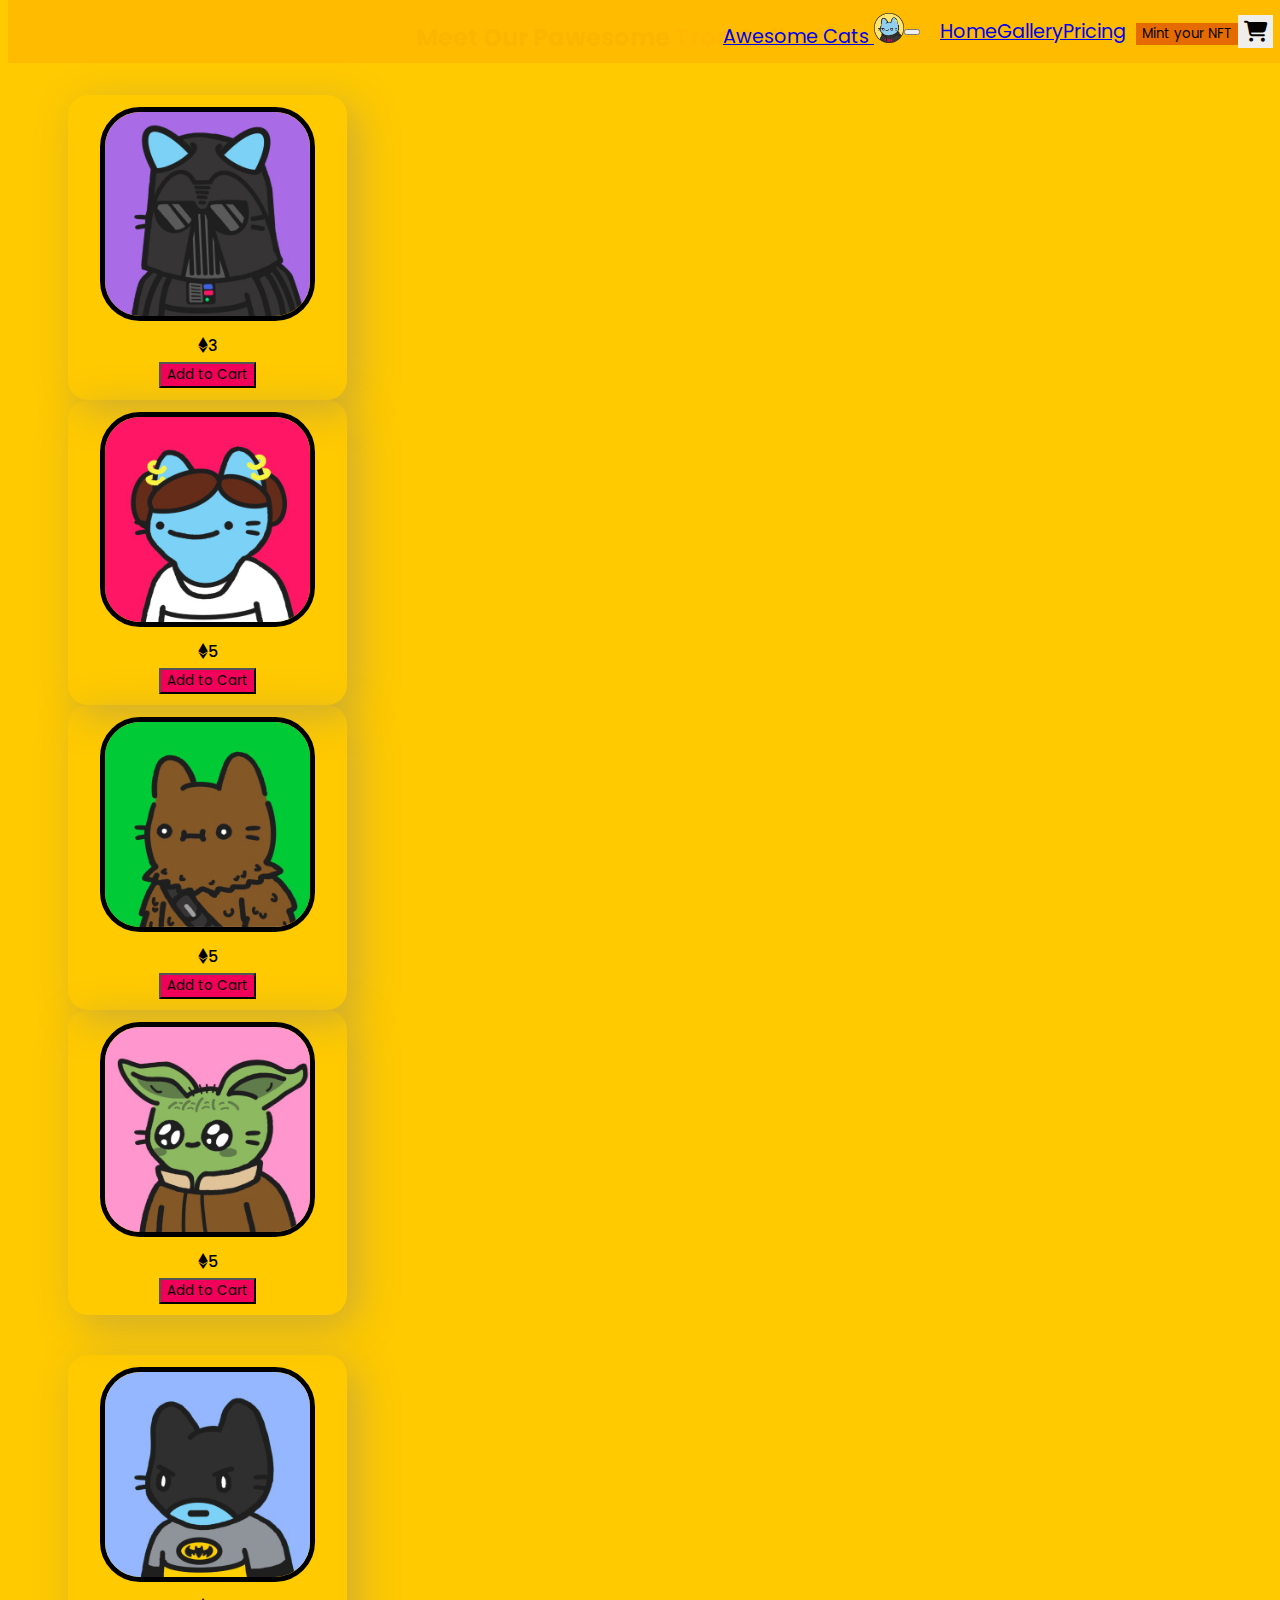
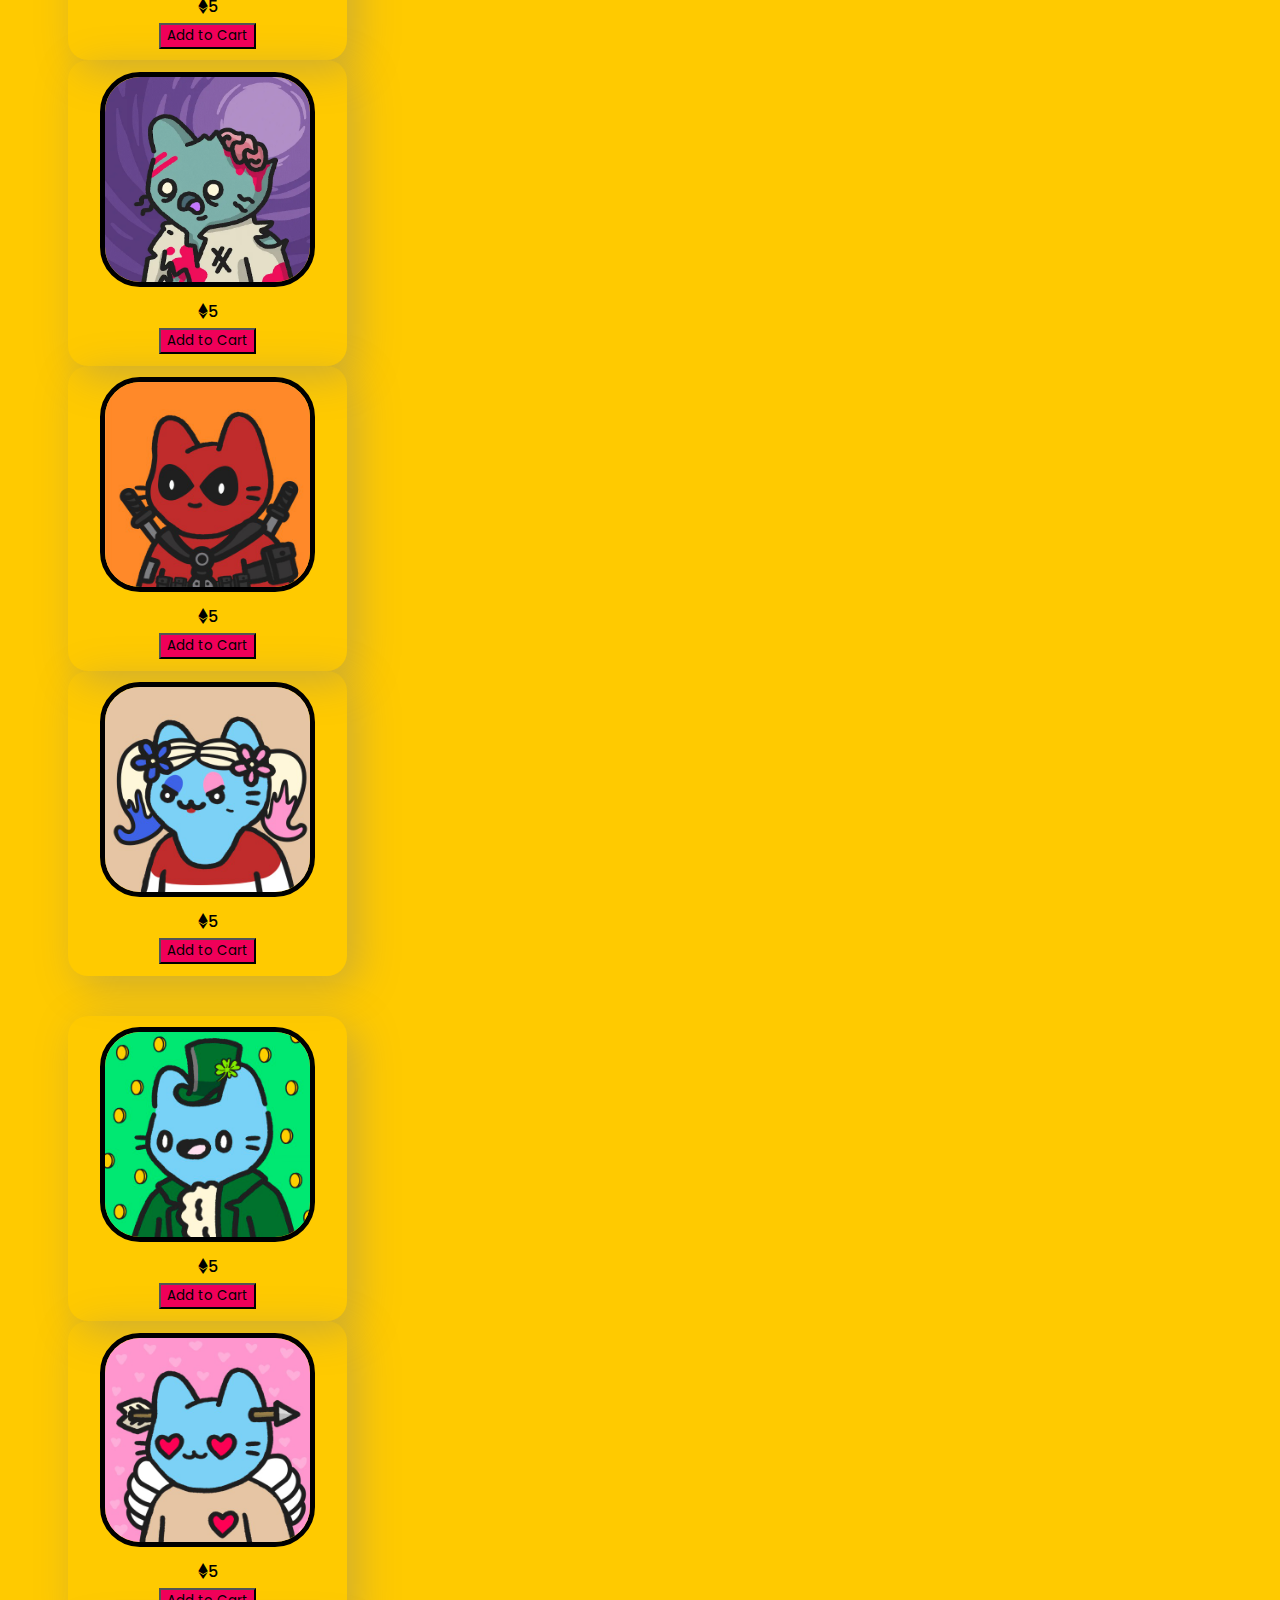
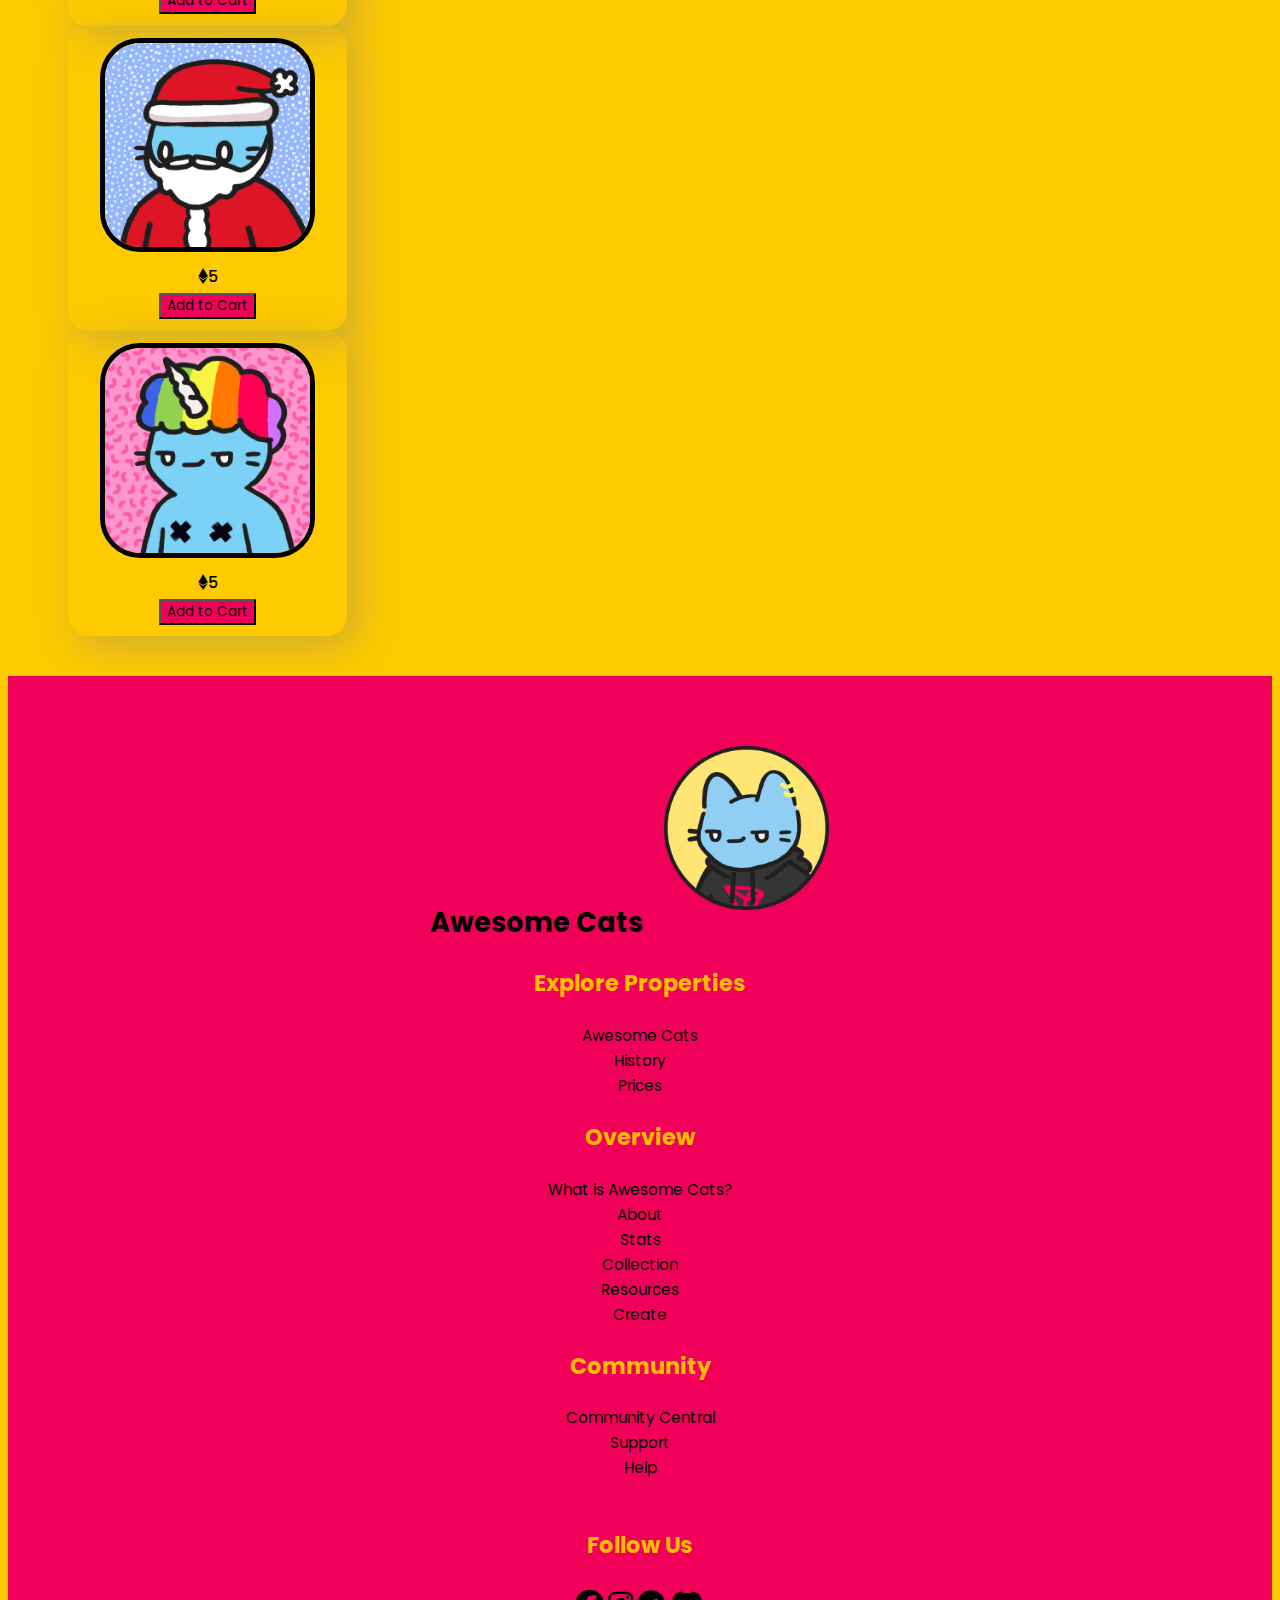
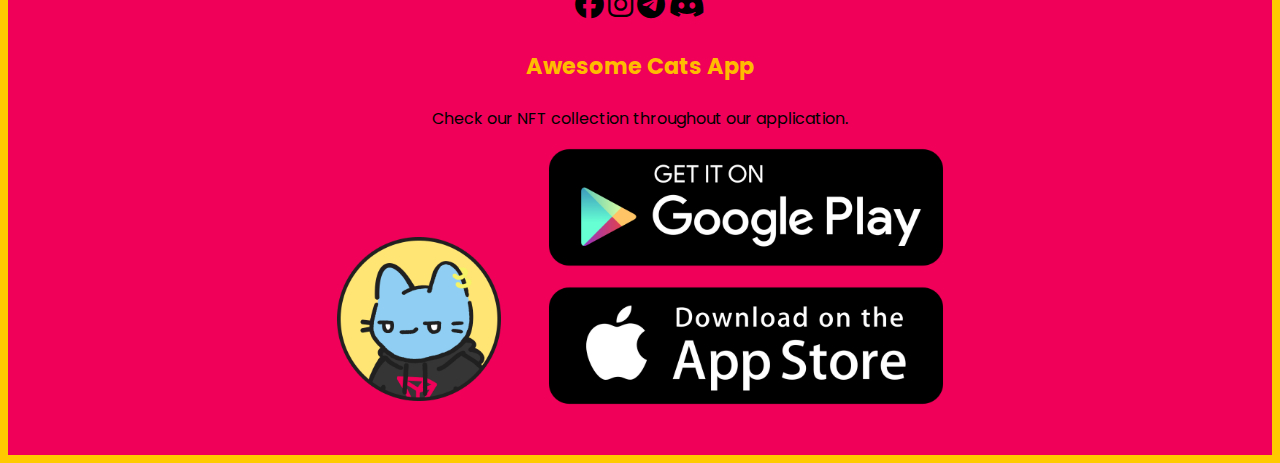
==== gallery.html @ 08ad6c8e "Second Draft" ====
<!DOCTYPE html>
<html lang="en">
<head>
    <meta charset="UTF-8">
    <meta http-equiv="X-UA-Compatible" content="IE=edge">
    <meta name="viewport" content="width=device-width, initial-scale=1.0">
    <title>Awesome Cats</title>
    <link rel="icon" href="/res/cats-whymint.png" type="image/x-icon">
    <link rel="stylesheet" href="/styles/styles.css">
    <link href="https://cdn.jsdelivr.net/npm/bootstrap@5.2.0-beta1/dist/css/bootstrap.min.css" rel="stylesheet" integrity="sha384-0evHe/X+R7YkIZDRvuzKMRqM+OrBnVFBL6DOitfPri4tjfHxaWutUpFmBp4vmVor" crossorigin="anonymous">
    <link rel="stylesheet" href="https://cdnjs.cloudflare.com/ajax/libs/font-awesome/6.1.1/css/all.min.css">
</head>

<body>

    <nav class="navbar navbar-expand-lg">
        <div class="container-fluid">
          <a class="navbar-brand" href="#">Awesome Cats <img src="/res/cats-whymint.png" alt="" width="30px"></a>
          <button class="navbar-toggler" type="button" data-bs-toggle="collapse" data-bs-target="#navbarNavAltMarkup" aria-controls="navbarNavAltMarkup" aria-expanded="false" aria-label="Toggle navigation">
            <span class="navbar-toggler-icon"></span>
          </button>
          <div class="collapse navbar-collapse" id="navbarNavAltMarkup">
            <div class="navbar-nav">
              <a class="nav-link active" aria-current="page" href="index.html">Home</a>
              <a class="nav-link active" href="#">Gallery</a>
              <a class="nav-link active" href="#">Pricing</a>
              <a class="nav-link active" href="#">
                <button class="btn btn-light">Mint your NFT</button>
              </a>
              <button class="btn cartIcon" onclick="display()">
                <i class="fa-solid fa-cart-shopping"></i>
              </button>
              <div class="cart">
                <ol>
                  <!-- <li>
                    <img src="res/9938.jpg" alt="" class="shopImg">
                    <p>50jjjjjjjjjjjjjjj</p>
                  </li>
                  <li>
                    <img src="res/9938.jpg" alt="" class="shopImg">
                    <p>50jjjjjjjjjjjjjjj</p>
                    <button><i class='fa-solid fa-minus'></i></button>
                    <button><i class='fa-solid fa-plus'></i></button>
                  </li> -->
                </ol>
              </div>
            </div>
          </div>
        </div>
    </nav>

    <sec class="container items" id="collection">
      <div class="row">
        <div class="col">
          <h2>Meet Our Pawesome <span>Tron</span> Collection</h2>
        </div>
      </div>
      <div class="row itemsCollection justify-content-center">
        <div class="col-3">
          <img src="/res/9972.jpg" alt="" class="itemDesc">
          <!-- <p class="cart1">Bat NFT</p> -->
          <p><i class="fa-brands fa-ethereum"></i><span class="itemDesc">3</span></p>
          <button class="btn btn-danger addToCart">Add to Cart</button>
        </div>
        <div class="col-3">
          <img src="/res/9970.jpg" alt="" class="itemDesc">
          <p><i class="fa-brands fa-ethereum"></i><span class="itemDesc">5</span></p>
          <button class="btn btn-danger addToCart">Add to Cart</button>
        </div>
        <div class="col-3">
          <img src="/res/9968.jpg" alt="" class="itemDesc">
          <p><i class="fa-brands fa-ethereum"></i><span class="itemDesc">5</span></p>
          <button class="btn btn-danger addToCart">Add to Cart</button>
        </div>
        <div class="col-3">
          <img src="/res/9969.jpg" alt="" class="itemDesc">
          <p><i class="fa-brands fa-ethereum"></i><span class="itemDesc">5</span></p>
          <button class="btn btn-danger addToCart">Add to Cart</button>
        </div>
      </div>
      <div class="row itemsCollection justify-content-center">
        <div class="col-3">
          <img src="/res/9967.jpg" alt="" class="itemDesc">
          <p><i class="fa-brands fa-ethereum"></i><span class="itemDesc">5</span></p>
          <button class="btn btn-danger addToCart">Add to Cart</button>
        </div>
        <div class="col-3">
          <img src="/res/Cool-Cat-1490.jpg" alt="" class="itemDesc">
          <p><i class="fa-brands fa-ethereum"></i><span class="itemDesc">5</span></p>
          <button class="btn btn-danger addToCart">Add to Cart</button>
        </div>
        <div class="col-3">
          <img src="/res/9965.jpg" alt="" class="itemDesc">
          <p><i class="fa-brands fa-ethereum"></i><span class="itemDesc">5</span></p>
          <button class="btn btn-danger addToCart">Add to Cart</button>
        </div>
        <div class="col-3">
          <img src="/res/9964.jpg" alt="" class="itemDesc">
          <p><i class="fa-brands fa-ethereum"></i><span class="itemDesc">5</span></p>
          <button class="btn btn-danger addToCart">Add to Cart</button>
        </div>
      </div>
      <div class="row itemsCollection justify-content-center">
        <div class="col-3">
          <img src="/res/9933.jpg" alt="" class="itemDesc">
          <p><i class="fa-brands fa-ethereum"></i><span class="itemDesc">5</span></p>
          <button class="btn btn-danger addToCart">Add to Cart</button>
        </div>
        <div class="col-3">
          <img src="/res/9940.jpg" alt="" class="itemDesc">
          <p><i class="fa-brands fa-ethereum"></i><span class="itemDesc">5</span></p>
          <button class="btn btn-danger addToCart">Add to Cart</button>
        </div>
        <div class="col-3">
          <img src="/res/9938.jpg" alt="" class="itemDesc">
          <p><i class="fa-brands fa-ethereum"></i><span class="itemDesc">5</span></p>
          <button class="btn btn-danger addToCart">Add to Cart</button>
        </div>
        <div class="col-3">
          <img src="/res/9936.jpg" alt="" class="itemDesc">
          <p><i class="fa-brands fa-ethereum"></i><span class="itemDesc">5</span></p>
          <button class="btn btn-danger addToCart">Add to Cart</button>
        </div>
      </div>
    </sec>

    <footer class="container-fluid foot navbar-expand-lg">
      <div class="row">
        <div class="col-3">
          <h2>Awesome Cats<img src="/res/cats-whymint.png" alt="" class="img-fluid"></h2>
          <h3>Explore Properties</h3>
          <ul>
            <li><a class="footA">Awesome Cats</a></li>
            <li><a class="footA">History</a></li>
            <li><a class="footA">Prices</a></li>
          </ul>
        </div>
        <div class="col-3">
          <h3>Overview</h3>
          <ul>
            <li><a class="footA">What is Awesome Cats?</a></li>
            <li><a class="footA">About</a></li>
            <li><a class="footA">Stats</a></li>
            <li><a class="footA">Collection</a></li>
            <li><a class="footA">Resources</a></li>
            <li><a class="footA">Create</a></li>
          </ul>
        </div>
        <div class="col-3">
          <h3>Community</h3>
          <ul>
            <li><a class="footA">Community Central</a></li>
            <li><a class="footA">Support</a></li>
            <li><a class="footA">Help</a></li>
          </ul>
          <br>
          <h3>Follow Us</h3>
          <a class="social"><i class="fa-brands fa-facebook"></i></a>
          <a class="social"><i class="fa-brands fa-instagram"></i></a>
          <a class="social"><i class="fa-brands fa-telegram"></i></a>
          <a class="social"><i class="fa-brands fa-discord"></i></a>
        </div>
        <div class="col-3 app">
          <h3>Awesome Cats App</h3>
          <p>Check our NFT collection throughout our application.</p>
          <img src="/res/cats-whymint.png" alt="">
          <img src="res/download.png" alt="" class="download">
        </div>
      </div>
    </footer>
    
    <script src="https://cdn.jsdelivr.net/npm/bootstrap@5.2.0-beta1/dist/js/bootstrap.bundle.min.js" integrity="sha384-pprn3073KE6tl6bjs2QrFaJGz5/SUsLqktiwsUTF55Jfv3qYSDhgCecCxMW52nD2" crossorigin="anonymous"></script>
    <script src="scripts/script.js"></script>
</body>
</html>
---- styles/styles.css ----
@import url('https://fonts.googleapis.com/css2?family=Poppins:ital,wght@0,100;0,200;0,300;0,400;0,500;0,600;0,700;0,800;0,900;1,100;1,200;1,300;1,400;1,500;1,600;1,700;1,800;1,900&family=Roboto:ital,wght@0,100;0,300;0,400;0,500;0,700;0,900;1,100;1,300;1,400;1,500;1,700;1,900&display=swap');

* {
    font-family: 'Poppins', sans-serif;
    cursor:url(http://www.rw-designer.com/cursor-extern.php?id=23997), auto;
}
::-webkit-scrollbar-track {
	-webkit-box-shadow: inset 0 0 6px rgba(0,0,0,0.9);
	/* border-radius: 10px; */
	background-color: white;
}
::-webkit-scrollbar {
	width: 12px;
	background-color: #F5F5F5;
}
::-webkit-scrollbar-thumb {
	/* border-radius: 10px; */
	background-color: #d63900a1;
}
body {
    background-color: #ffca00 !important;
}
.preloader {
    position: fixed;
    top: 0;
    left: 0;
    width: 100%;
    height: 100%;
    z-index: 100;
    background: #ffca00 url(/res/loadTrans.gif) no-repeat center center;
    background-size: 10%;
}
nav.navbar {
    background-color: #ffbb00;
    opacity: 0.98;
    position: fixed;
    z-index: 10;
    width: 100%;
    top: 0;
}
nav div {
    display: flex;
    justify-content: flex-end;
    align-items: center;
    margin: 5px 5px 5px 10px;
    font-size: 1.2rem;
}
nav a:hover, i.fa-cart-shopping , nav img:hover {
    cursor: pointer;
}
nav .btn-light {
    background-color: #d63900a1;
    border: 0;
    margin-left: 10px;
    transition: transform 0.4s;
}
nav .btn-light:hover {
    background-color: #d63900a1;
    filter: drop-shadow(0 0 20px #12121218);
    transform: scale(1.1);
}
nav button.cartIcon {
    border: 0;
    font-size: 1.3rem;
    margin: 0 0 0 0px;
}
nav button.cartIcon i {
    display: inline-block;  
    -webkit-transition: 0.6s ease-out;
    -moz-transition:  0.6s ease-out;
    transition:  0.6s ease-out;  
}
nav button.cartIcon i:hover {
    -webkit-transform: rotateZ(360deg);
    -moz-transform: rotateZ(360deg);
    transform: rotateZ(360eg);
    color: #d63900a1;
}
@keyframes fadeIn {
    0% {
        transform: translateX(100%);
    }
    100% {
        transform: none;
    }
}
@keyframes fadeOut {
    0% {
        transform: none;
    }
    100% {
        transform: translateX(100%);
    }
}
nav .cart {
    background-color: #F00059;
    border-radius: 10px;
    position: absolute;
    display: none;
    margin-top: 25%;
    height: 40vh;
    max-height: 40vh;
    overflow: auto;
    width: 25%;
    text-align: center;
    z-index: 1;
}
.cart::-webkit-scrollbar {
    width: 7px;
}
.cart::-webkit-scrollbar-thumb {
	/* border-radius: 10px; */
	background-color: rgba(0, 0, 0, 0.586);
}
nav h4 {
    margin-top: 10px;
    color: rgba(255, 255, 255, 0.837);
}
nav ol {
    text-align: left;
}
.cart li {
    display: flex;
    justify-content: flex-start;
    align-items: center;
    padding: 20px 0 0 0;
}
.shopImg {
    width: 75px;
    border: 2px solid black;
    border-radius: 20px;
}
nav ol p {
    font-size: 1.2rem;
    margin: 0 10px;
}
nav ol .minus {
    background-color: #F00059;
    color: white;
    border: 0;
}
nav ol input {
    width: 45px;
    text-align: center;
    background-color: #f0005844;
    color: white;
    border: 0;
}
input[type=number]::-webkit-inner-spin-button, 
input[type=number]::-webkit-outer-spin-button { 
    -webkit-appearance: none;
    -moz-appearance: none;
    appearance: none; 
}
nav ol .plus {
    background-color: #F00059;
    color: white;
    border: 0;
}
nav p.total {
    margin: 4% 3% 4% 0;
    text-align: center;
}
nav .buttonContainer {
    text-align: center;
    display: flex;
    justify-content: center;
    margin: 0;
}
nav .checkout {
    background-color: #ffbb00;
    border: 0;
    border-radius: 10px;
    transition: transform 0.4s;
    margin-right: 15px;
}
nav .checkout:hover {
    background-color: #ffbb00;
    filter: drop-shadow(0 0 20px #12121218);
    transform: scale(1.1);
}
.carousel {
    text-align: center;
    display: block;
    margin: auto;    
    background-color: #ffca00;
}
.carousel .title {
    margin-top: 7%;
}
span {
    color: #F00059;
    font-weight: 700;
}
.slide {
    width: 100%;
}
.info .num1, .info .text {
    margin-top: 30px;
}
.icons {
    margin-left: 8.2%;
}
.row {
    margin-right: 0 !important;
}
.icons img {
    width: 100%;
    border-radius: 40px;
    filter : drop-shadow(16px 16px 20px rgba(128, 128, 128, 0.845))
}
.icons .num2 img {
    margin-top: 15px;
}
.text h2, .why h2 {
    line-height: 45px;
}
.text p, .why p {
    line-height: 35px;
    font-weight: 420;
}
.why .row {
    margin: 70px 0 70px 120px;
}
.why .col-4 {
    margin-left: 150px;
}
.items h2 {
    text-align: center;
}
.itemsCollection {
    margin: 40px 50px !important;
    text-align: center !important;
}
.itemsCollection div {
    text-align: center;
    border-radius: 20px;
    padding: 1%;
    box-shadow: 10px 10px 40px rgba(128, 128, 128, 0.392);
    z-index: 2;
    transition: transform 0.6s, background-color 0.8s;
    margin: 0 10px;
    width: 22%;
    /* position: relative; */
}

.itemsCollection div:hover{
    transform: scale(1.1);
    z-index: 6;
    background-color: rgba(255, 255, 255, 0.785);;
}
/* .itemsCollection div:hover .cart1 {
    bottom: 80px;
    opacity: 1;
    color: aliceblue;
    padding: 10px;
} */
.itemsCollection img {
    width: 80%;
    border: 5px solid black;
    border-radius: 40px;
    transition: 0.4s;
}
.itemsCollection img:hover {
    transform: scale(1.05);
    filter: drop-shadow(0 0 20px #12121218);
    border: 5px solid steelblue;
}
.itemsCollection p {
    margin: 5px 0 3px 0;
}
.itemsCollection span {
    color: black;
    font-weight: 500;
}
.itemsCollection button {
    color: black;
    background-color: #F00059;
    /* margin-top: 8px; */
    transition: transform 0.4s;
}
.itemsCollection button:hover {
    transform: scale(1.05);
    filter: drop-shadow(0 0 20px #12121218);
    color: black;
    background-color: #F00059;
    color: white;
}
.foot {
    background-color: #F00059;
    padding: 2.5%;
}
form {
    /* text-align: center; */
    font-size: 1.2rem;
    font-weight: 500;
    display: flex;
    flex-direction: column;
    justify-content: center;
    align-items: center;
    padding: 15px;
}
.form input {
    border-radius: 5px;
    margin: 0 2%;
    background-color: whitesmoke;
    padding: 3.5px;
}
.form button {
    background-color: #ffca00;
    border-color: #ffca00;
    transition: all 0.4s;
}
.form .btn-light:hover {
    background-color: #ffca00;
    border-color: #ffca00;
    filter: drop-shadow(0 0 20px #12121218);
    transform: scale(1.1);
}
footer {
    padding: 2% 2% 2% 2% !important;
    position: relative;
    bottom: 0;
}

footer .row {
    text-align: center;
    padding: 0 60px;
}
footer .row img:not(.download) {
    width: 15%;
    margin: 2%;
}
footer h2 {
    font-size: 1.7rem;
}
footer h3 {
    font-size: 1.4rem;
    color: #ffbb00;
}
footer ul, footer p {
    list-style-type: none;
    padding: 0;
    margin: 0;
}
footer a.social {
    font-size: 1.8rem;
    text-decoration: none;
    color: black;
}
footer a.footA {
    font-size: 0.95rem;
    text-decoration: none;
    color: black;
}
footer a.footA:hover, i.fa-brands:hover , .download {
    cursor: pointer;
    color: #ffbb00;
}
footer .download {
    width: 40%;
}
iframe {
    display: none;
}
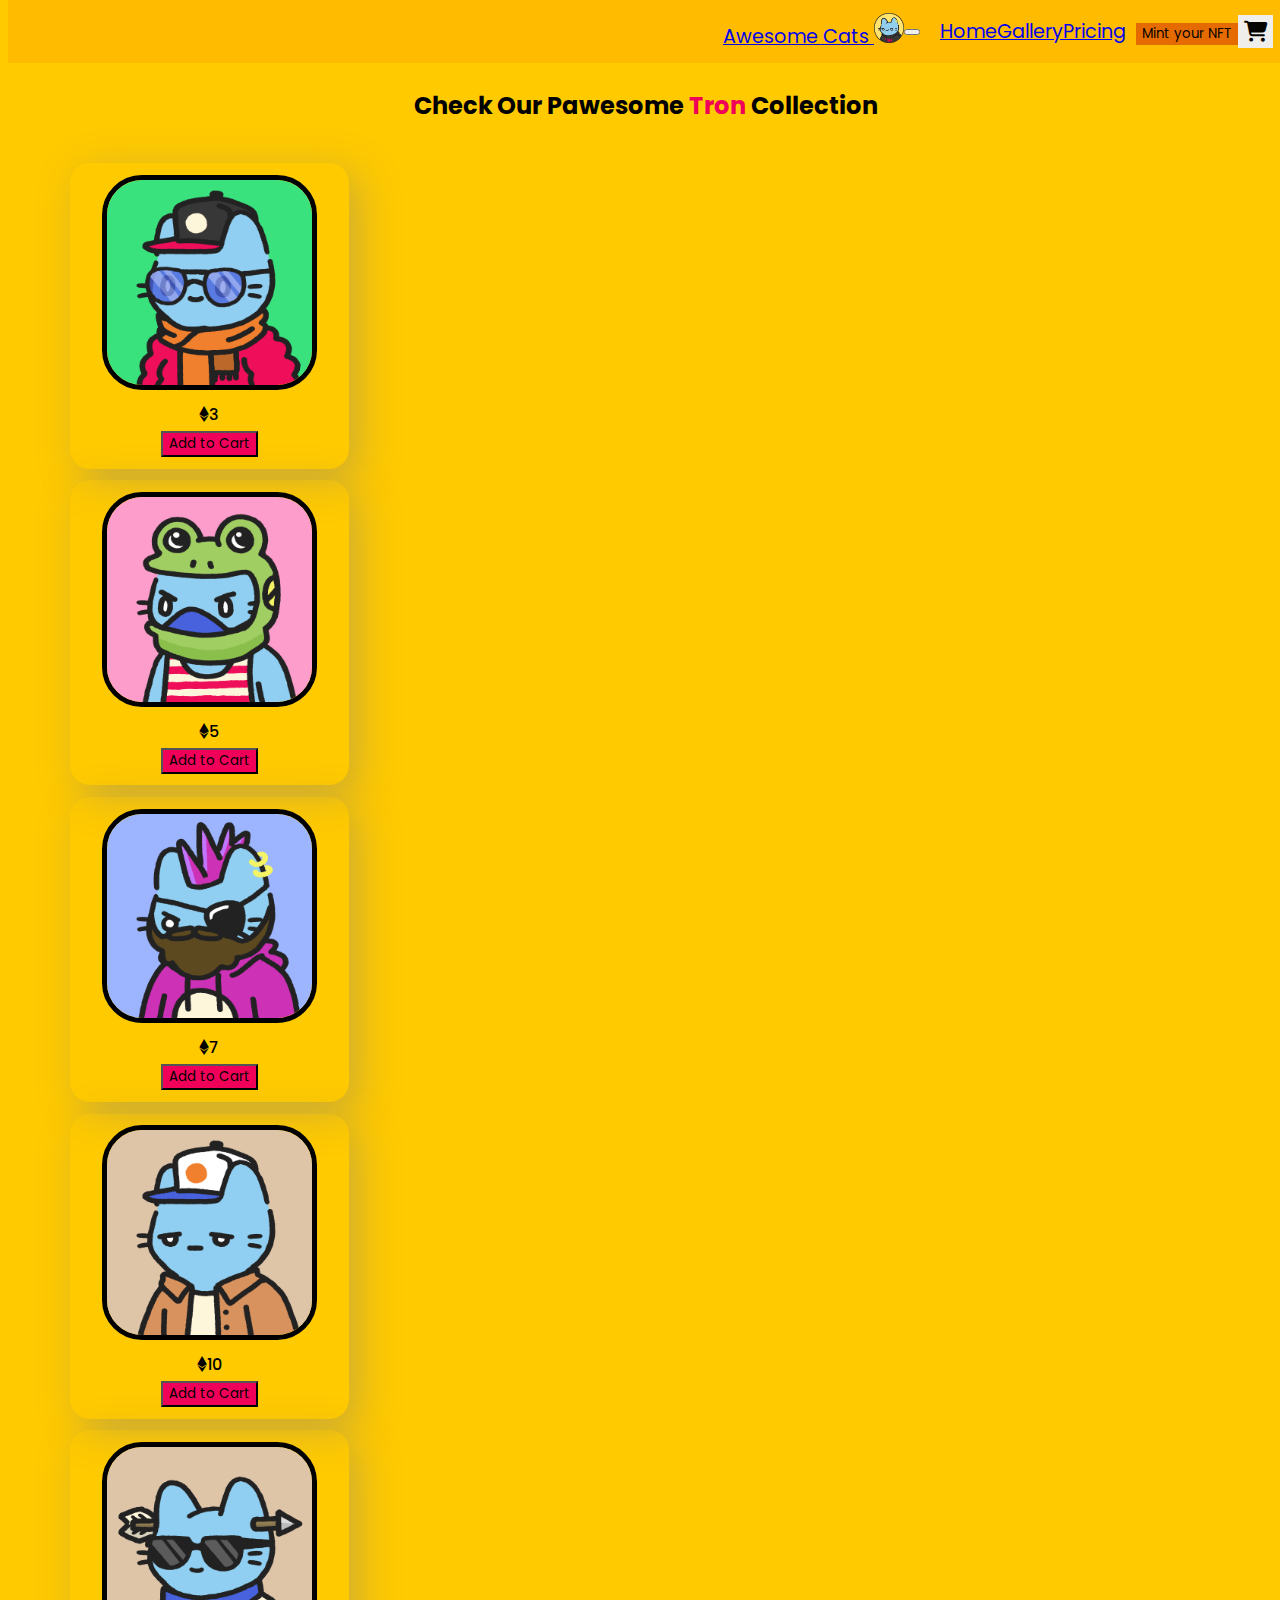
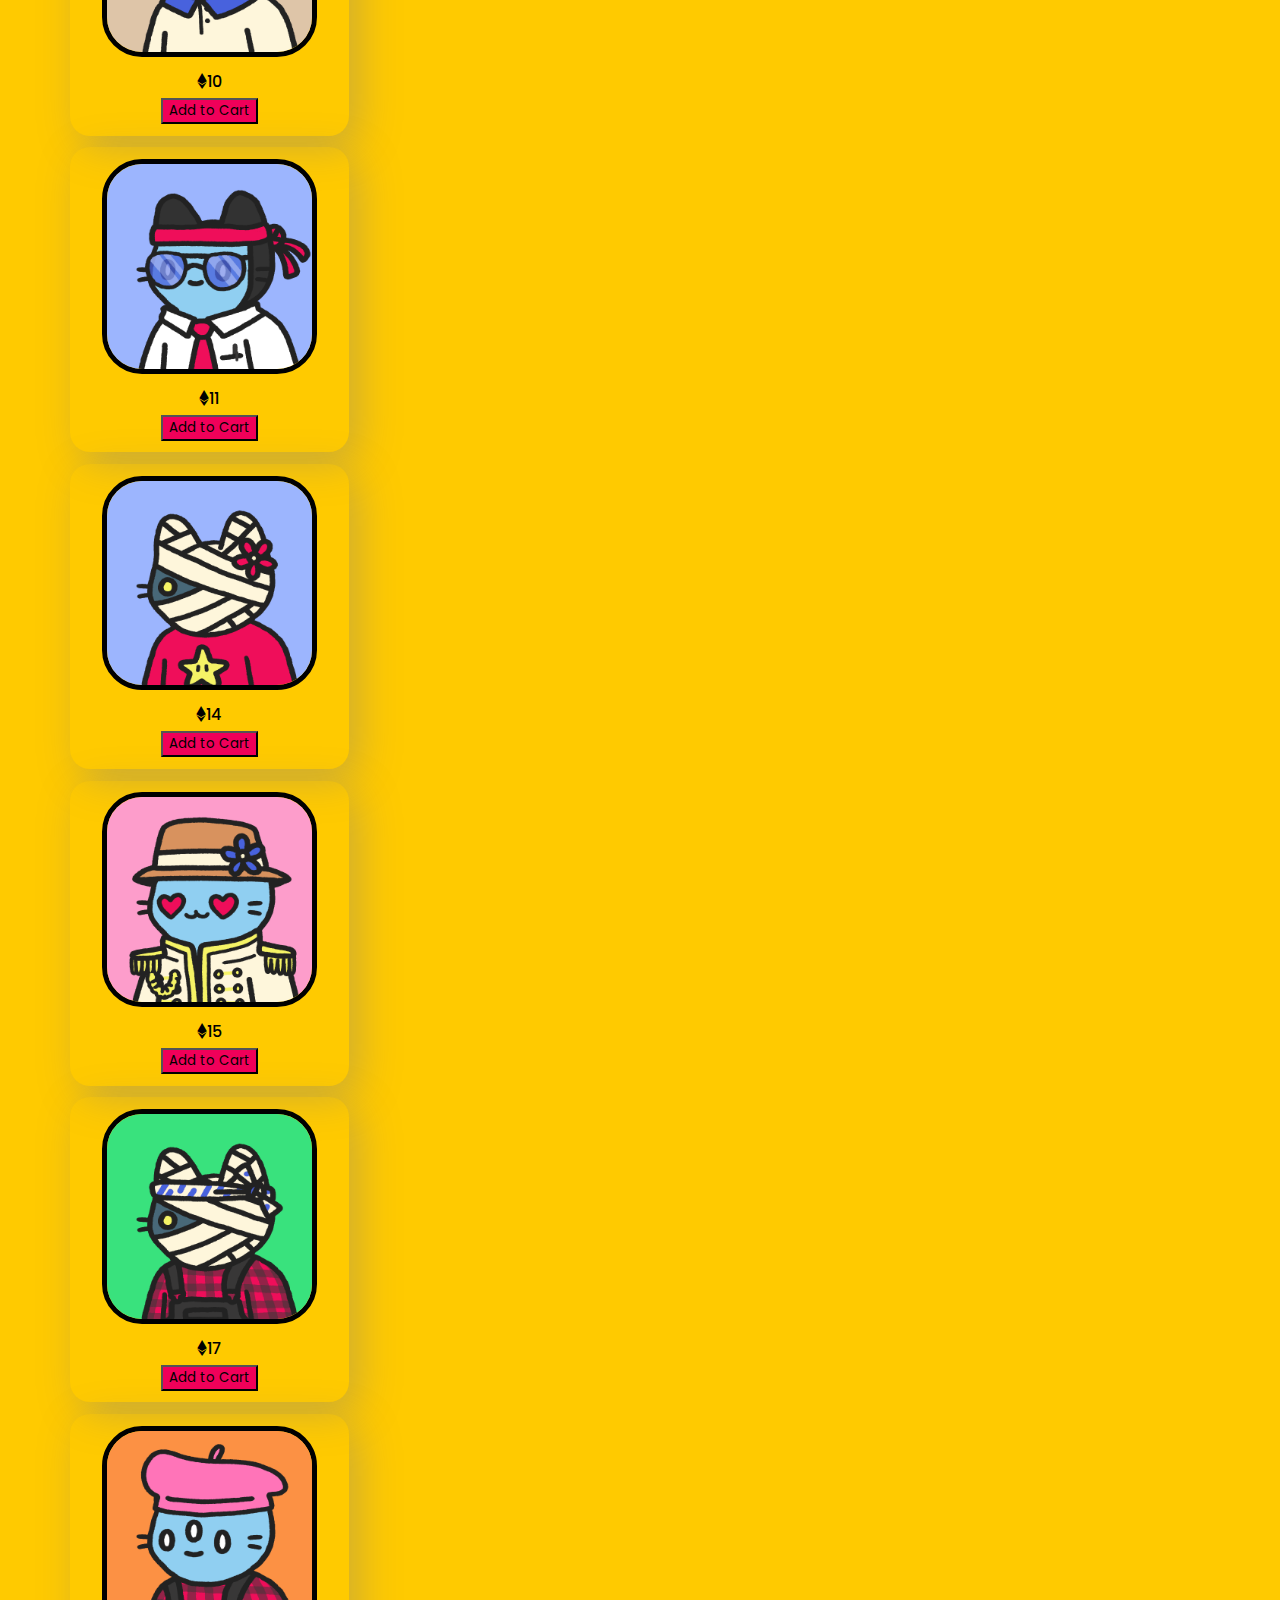
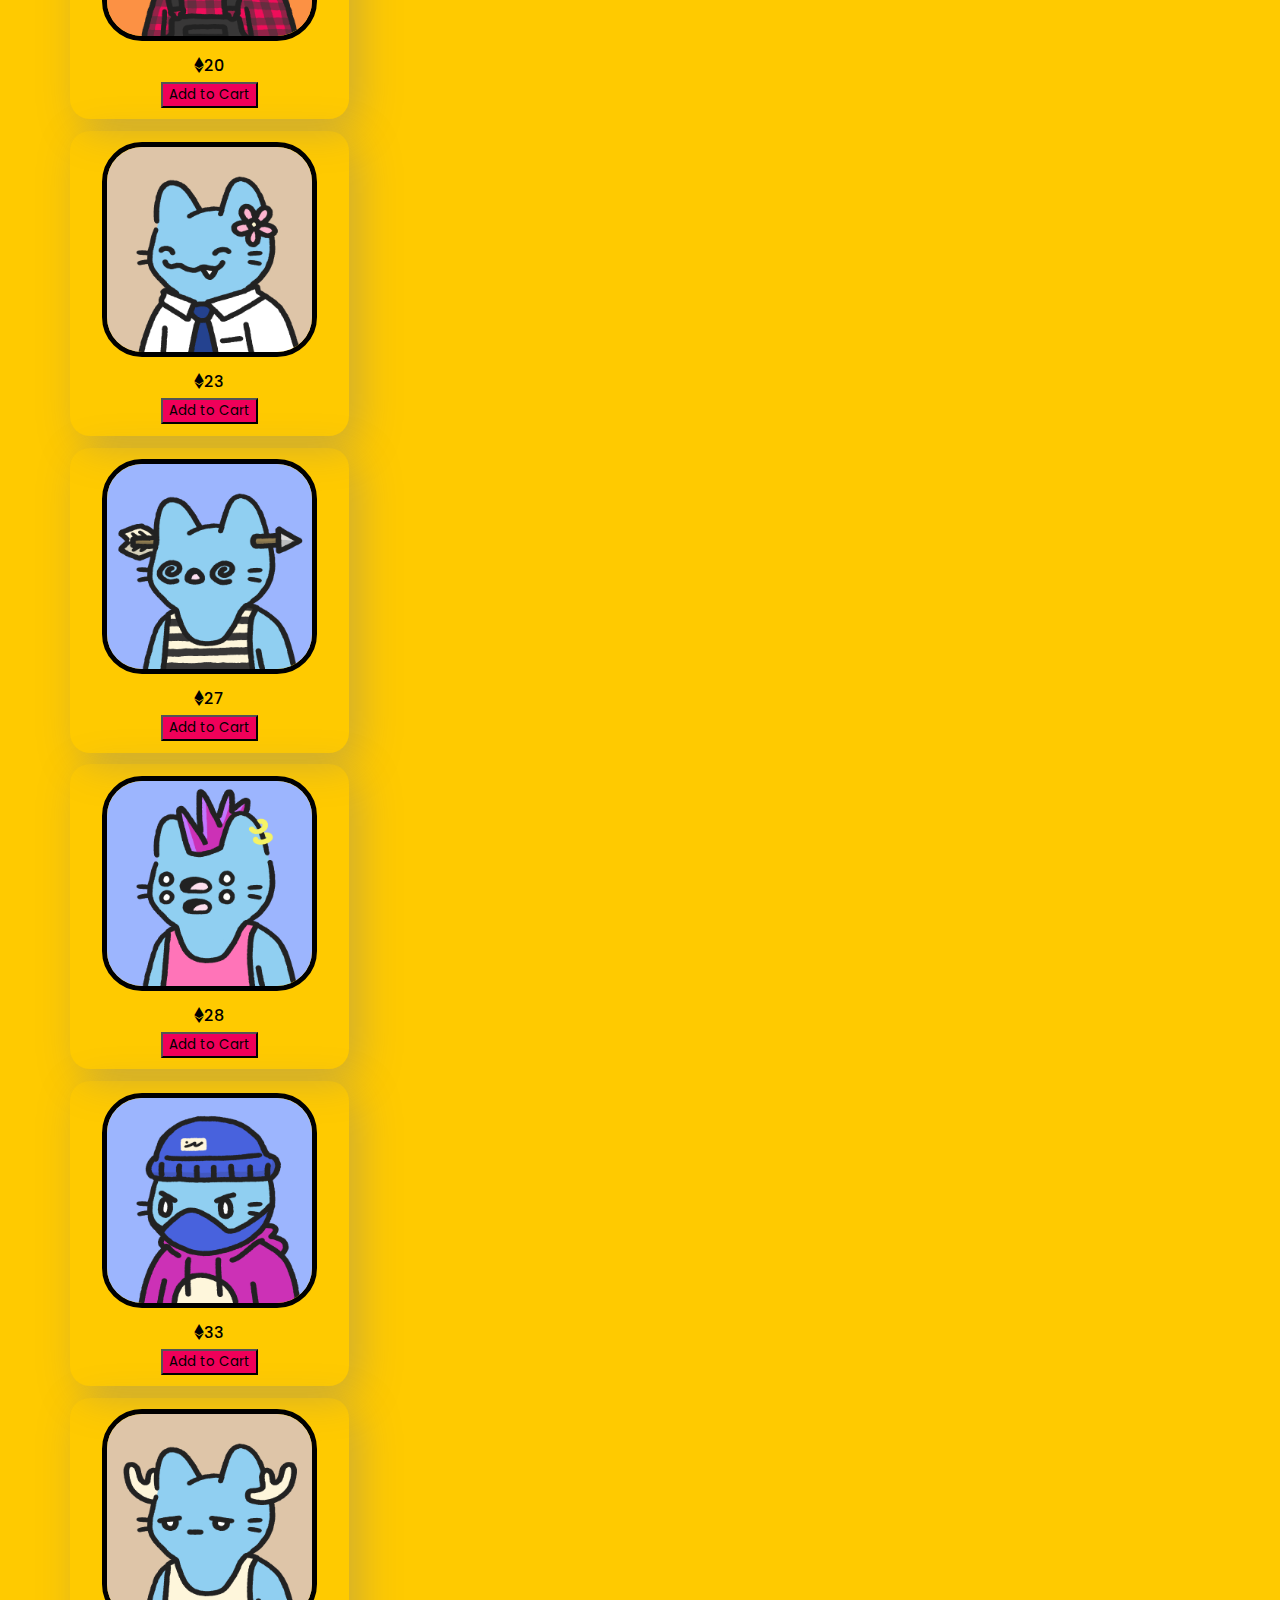
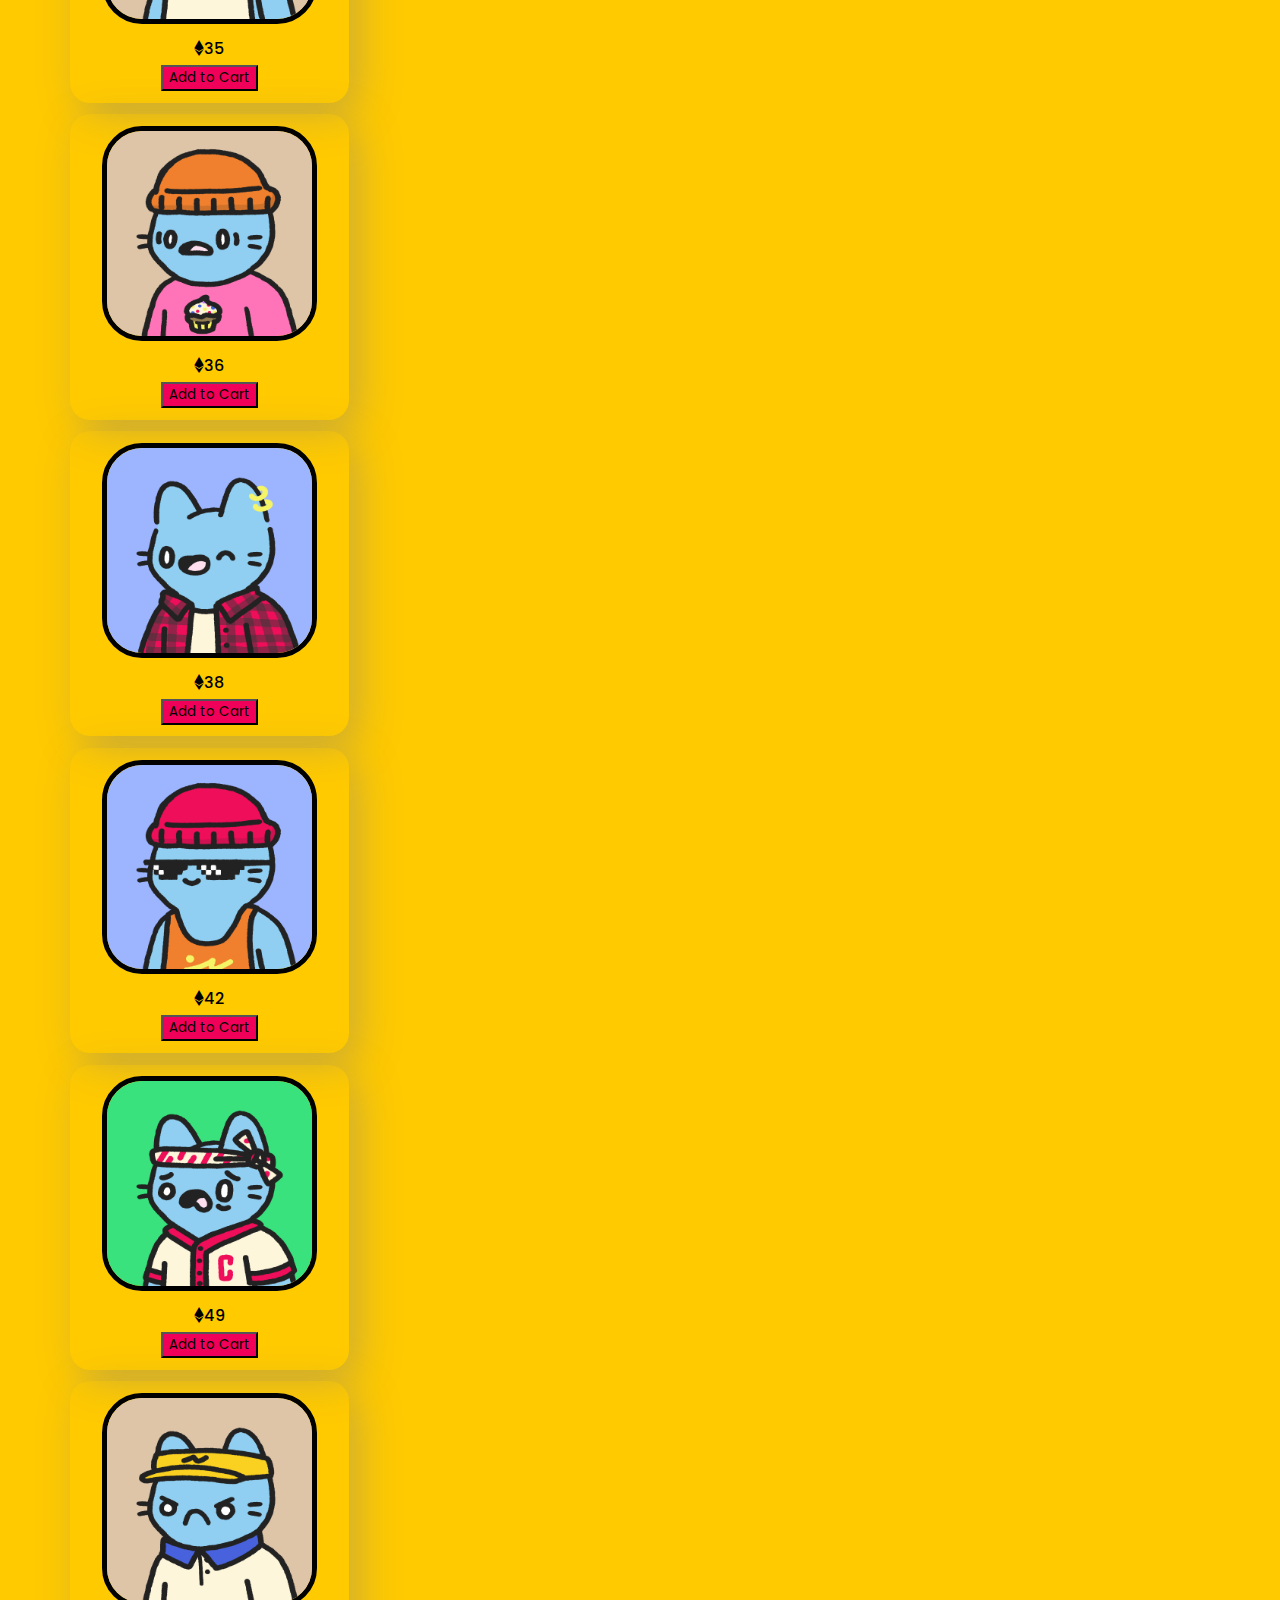
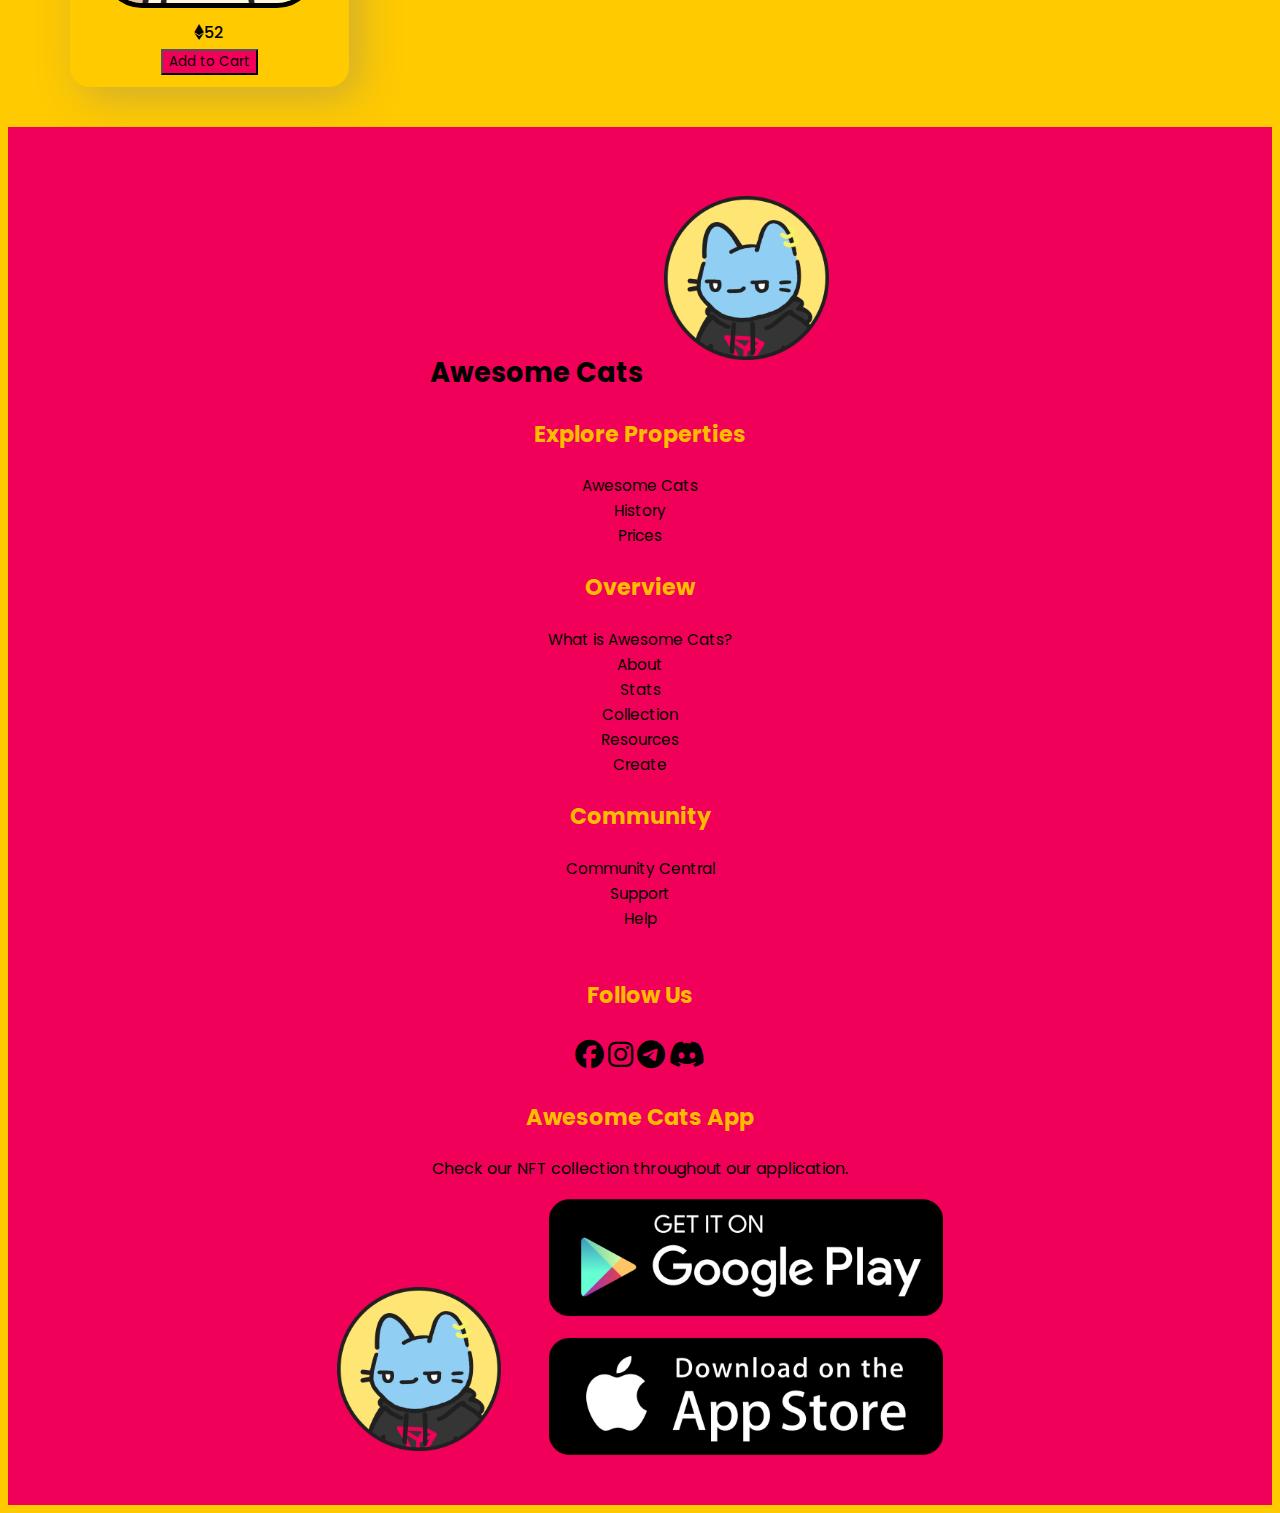
==== commit 9b1680ea: "deleted comments and added smooth scrolling" ====
--- a/gallery.html
+++ b/gallery.html
@@ -13,6 +13,11 @@
 
 <body>
 
+    <div class="preloader"></div>
+    <div class="loaderDelay">
+        <iframe width="560" height="315" src="https://www.youtube.com/embed/yJg-Y5byMMw" title="YouTube video player" frameborder="0" allow="accelerometer; autoplay; clipboard-write; encrypted-media; gyroscope; picture-in-picture" allowfullscreen></iframe>
+    </div>
+
     <nav class="navbar navbar-expand-lg">
         <div class="container-fluid">
           <a class="navbar-brand" href="#">Awesome Cats <img src="/res/cats-whymint.png" alt="" width="30px"></a>
@@ -23,15 +28,15 @@
             <div class="navbar-nav">
               <a class="nav-link active" aria-current="page" href="index.html">Home</a>
               <a class="nav-link active" href="#">Gallery</a>
-              <a class="nav-link active" href="#">Pricing</a>
-              <a class="nav-link active" href="#">
+              <a class="nav-link active" href="pricing.html">Pricing</a>
+              <a class="nav-link active" href="index.html#collection">
                 <button class="btn btn-light">Mint your NFT</button>
               </a>
               <button class="btn cartIcon" onclick="display()">
                 <i class="fa-solid fa-cart-shopping"></i>
               </button>
               <div class="cart">
-                <ol>
+                <ol class="ol">
                   <!-- <li>
                     <img src="res/9938.jpg" alt="" class="shopImg">
                     <p>50jjjjjjjjjjjjjjj</p>
@@ -49,78 +54,14 @@
         </div>
     </nav>
 
-    <sec class="container items" id="collection">
+    <sec class="container items Gallery" id="collection">
       <div class="row">
         <div class="col">
-          <h2>Meet Our Pawesome <span>Tron</span> Collection</h2>
+          <h2>Check Our Pawesome <span>Tron</span> Collection</h2>
         </div>
       </div>
-      <div class="row itemsCollection justify-content-center">
-        <div class="col-3">
-          <img src="/res/9972.jpg" alt="" class="itemDesc">
-          <!-- <p class="cart1">Bat NFT</p> -->
-          <p><i class="fa-brands fa-ethereum"></i><span class="itemDesc">3</span></p>
-          <button class="btn btn-danger addToCart">Add to Cart</button>
-        </div>
-        <div class="col-3">
-          <img src="/res/9970.jpg" alt="" class="itemDesc">
-          <p><i class="fa-brands fa-ethereum"></i><span class="itemDesc">5</span></p>
-          <button class="btn btn-danger addToCart">Add to Cart</button>
-        </div>
-        <div class="col-3">
-          <img src="/res/9968.jpg" alt="" class="itemDesc">
-          <p><i class="fa-brands fa-ethereum"></i><span class="itemDesc">5</span></p>
-          <button class="btn btn-danger addToCart">Add to Cart</button>
-        </div>
-        <div class="col-3">
-          <img src="/res/9969.jpg" alt="" class="itemDesc">
-          <p><i class="fa-brands fa-ethereum"></i><span class="itemDesc">5</span></p>
-          <button class="btn btn-danger addToCart">Add to Cart</button>
-        </div>
-      </div>
-      <div class="row itemsCollection justify-content-center">
-        <div class="col-3">
-          <img src="/res/9967.jpg" alt="" class="itemDesc">
-          <p><i class="fa-brands fa-ethereum"></i><span class="itemDesc">5</span></p>
-          <button class="btn btn-danger addToCart">Add to Cart</button>
-        </div>
-        <div class="col-3">
-          <img src="/res/Cool-Cat-1490.jpg" alt="" class="itemDesc">
-          <p><i class="fa-brands fa-ethereum"></i><span class="itemDesc">5</span></p>
-          <button class="btn btn-danger addToCart">Add to Cart</button>
-        </div>
-        <div class="col-3">
-          <img src="/res/9965.jpg" alt="" class="itemDesc">
-          <p><i class="fa-brands fa-ethereum"></i><span class="itemDesc">5</span></p>
-          <button class="btn btn-danger addToCart">Add to Cart</button>
-        </div>
-        <div class="col-3">
-          <img src="/res/9964.jpg" alt="" class="itemDesc">
-          <p><i class="fa-brands fa-ethereum"></i><span class="itemDesc">5</span></p>
-          <button class="btn btn-danger addToCart">Add to Cart</button>
-        </div>
-      </div>
-      <div class="row itemsCollection justify-content-center">
-        <div class="col-3">
-          <img src="/res/9933.jpg" alt="" class="itemDesc">
-          <p><i class="fa-brands fa-ethereum"></i><span class="itemDesc">5</span></p>
-          <button class="btn btn-danger addToCart">Add to Cart</button>
-        </div>
-        <div class="col-3">
-          <img src="/res/9940.jpg" alt="" class="itemDesc">
-          <p><i class="fa-brands fa-ethereum"></i><span class="itemDesc">5</span></p>
-          <button class="btn btn-danger addToCart">Add to Cart</button>
-        </div>
-        <div class="col-3">
-          <img src="/res/9938.jpg" alt="" class="itemDesc">
-          <p><i class="fa-brands fa-ethereum"></i><span class="itemDesc">5</span></p>
-          <button class="btn btn-danger addToCart">Add to Cart</button>
-        </div>
-        <div class="col-3">
-          <img src="/res/9936.jpg" alt="" class="itemDesc">
-          <p><i class="fa-brands fa-ethereum"></i><span class="itemDesc">5</span></p>
-          <button class="btn btn-danger addToCart">Add to Cart</button>
-        </div>
+      <div class="row itemsCollection CatsGallery justify-content-center">
+       <!--Render Items Here--> 
       </div>
     </sec>
 
@@ -170,6 +111,7 @@
     </footer>
     
     <script src="https://cdn.jsdelivr.net/npm/bootstrap@5.2.0-beta1/dist/js/bootstrap.bundle.min.js" integrity="sha384-pprn3073KE6tl6bjs2QrFaJGz5/SUsLqktiwsUTF55Jfv3qYSDhgCecCxMW52nD2" crossorigin="anonymous"></script>
-    <script src="scripts/script.js"></script>
+    <script src="scripts/collection.js"></script>
+    <script src="scripts/gallery.js"></script>
 </body>
 </html>--- a/styles/styles.css
+++ b/styles/styles.css
@@ -1,5 +1,8 @@
 @import url('https://fonts.googleapis.com/css2?family=Poppins:ital,wght@0,100;0,200;0,300;0,400;0,500;0,600;0,700;0,800;0,900;1,100;1,200;1,300;1,400;1,500;1,600;1,700;1,800;1,900&family=Roboto:ital,wght@0,100;0,300;0,400;0,500;0,700;0,900;1,100;1,300;1,400;1,500;1,700;1,900&display=swap');
 
+html {
+    scroll-behavior: smooth;
+  }
 * {
     font-family: 'Poppins', sans-serif;
     cursor:url(http://www.rw-designer.com/cursor-extern.php?id=23997), auto;
@@ -45,7 +48,7 @@
     margin: 5px 5px 5px 10px;
     font-size: 1.2rem;
 }
-nav a:hover, i.fa-cart-shopping , nav img:hover {
+nav a:hover, i.fa-cart-shopping , nav img:hover:not(.shopImg) {
     cursor: pointer;
 }
 nav .btn-light {
@@ -68,7 +71,7 @@
     display: inline-block;  
     -webkit-transition: 0.6s ease-out;
     -moz-transition:  0.6s ease-out;
-    transition:  0.6s ease-out;  
+    transition:  0.3s ease-out;  
 }
 nav button.cartIcon i:hover {
     -webkit-transform: rotateZ(360deg);
@@ -101,7 +104,7 @@
     height: 40vh;
     max-height: 40vh;
     overflow: auto;
-    width: 25%;
+    width: 28%;
     text-align: center;
     z-index: 1;
 }
@@ -113,7 +116,7 @@
 	background-color: rgba(0, 0, 0, 0.586);
 }
 nav h4 {
-    margin-top: 10px;
+    margin: 10px 2% 2%;
     color: rgba(255, 255, 255, 0.837);
 }
 nav ol {
@@ -123,23 +126,26 @@
     display: flex;
     justify-content: flex-start;
     align-items: center;
-    padding: 20px 0 0 0;
+    padding: 20px 20px 0 0;
 }
 .shopImg {
     width: 75px;
     border: 2px solid black;
     border-radius: 20px;
 }
-nav ol p {
+nav p.price {
+    width: 20%;
+}
+nav p {
     font-size: 1.2rem;
     margin: 0 10px;
 }
-nav ol .minus {
-    background-color: #F00059;
-    color: white;
-    border: 0;
-}
-nav ol input {
+nav .minus {
+    background-color: #F00059;
+    color: white;
+    border: 0;
+}
+nav input {
     width: 45px;
     text-align: center;
     background-color: #f0005844;
@@ -152,13 +158,24 @@
     -moz-appearance: none;
     appearance: none; 
 }
-nav ol .plus {
-    background-color: #F00059;
-    color: white;
-    border: 0;
+nav .plus {
+    background-color: #F00059;
+    color: white;
+    border: 0;
+}
+nav .quantity {
+    width: 30%;
+}
+nav .delete {
+    background-color: #F00059;
+    color: white;
+    border: 0;
+}
+nav .delete i:hover {
+    cursor: pointer;
 }
 nav p.total {
-    margin: 4% 3% 4% 0;
+    margin: 4% 0 4% 0;
     text-align: center;
 }
 nav .buttonContainer {
@@ -172,7 +189,7 @@
     border: 0;
     border-radius: 10px;
     transition: transform 0.4s;
-    margin-right: 15px;
+    /* margin-right: 15px; */
 }
 nav .checkout:hover {
     background-color: #ffbb00;
@@ -225,7 +242,19 @@
 .why .col-4 {
     margin-left: 150px;
 }
+.Gallery h2 {
+    margin-top: 7%;
+}
 .items h2 {
+    text-align: center;
+    margin-left: 1%;
+}
+.Pricing h2 {
+    font-size: 2.5rem;
+    font-weight: 700;
+}
+.Pricing p {
+    font-size: 1.1rem;
     text-align: center;
 }
 .itemsCollection {
@@ -243,7 +272,9 @@
     width: 22%;
     /* position: relative; */
 }
-
+.CatsGallery div {
+    margin: 1%;
+}
 .itemsCollection div:hover{
     transform: scale(1.1);
     z-index: 6;
@@ -353,7 +384,7 @@
     text-decoration: none;
     color: black;
 }
-footer a.footA:hover, i.fa-brands:hover , .download {
+footer a.footA:hover, footer i.fa-brands:hover , .download {
     cursor: pointer;
     color: #ffbb00;
 }
